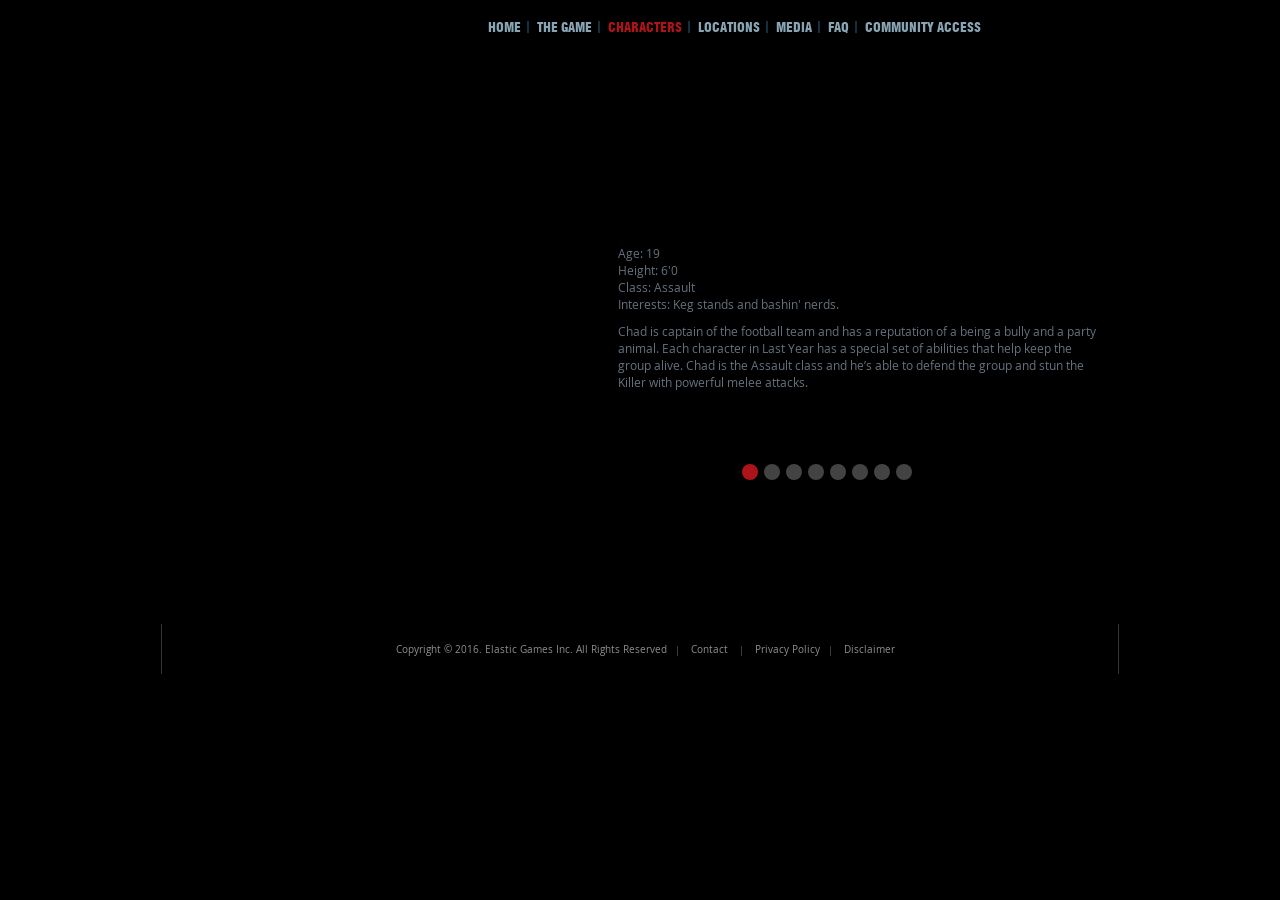
==== pages/characters.html @ bd624cb2 "Add files via upload" ====
<!DOCTYPE html>
<html lang="en-US">

<head>

    <meta charset="UTF-8" />
    <title>Characters | Last Year</title>
    <link rel="profile" href="http://gmpg.org/xfn/11" />
    <link rel="stylesheet" type="text/css" media="all"
        href="../css/style.css" />
    <link rel="pingback" href="http://www.lastyearthegame.com/xmlrpc.php" />

    <link rel="alternate" type="application/rss+xml" title="Last Year » Feed"
        href="https://web.archive.org/web/20170204171443/http://www.lastyearthegame.com/feed/" />
    <link rel="alternate" type="application/rss+xml" title="Last Year » Comments Feed"
        href="https://web.archive.org/web/20170204171443/http://www.lastyearthegame.com/comments/feed/" />
    <script type="text/javascript">
        window._wpemojiSettings = { "baseUrl": "https:\/\/web.archive.org\/web\/20170204171443\/http:\/\/s.w.org\/images\/core\/emoji\/72x72\/", "ext": ".png", "source": { "concatemoji": "https:\/\/web.archive.org\/web\/20170204171443\/http:\/\/www.lastyearthegame.com\/wp-includes\/js\/wp-emoji-release.min.js?ver=4.3.8" } };
        !function (a, b, c) { function d(a) { var c = b.createElement("canvas"), d = c.getContext && c.getContext("2d"); return d && d.fillText ? (d.textBaseline = "top", d.font = "600 32px Arial", "flag" === a ? (d.fillText(String.fromCharCode(55356, 56812, 55356, 56807), 0, 0), c.toDataURL().length > 3e3) : (d.fillText(String.fromCharCode(55357, 56835), 0, 0), 0 !== d.getImageData(16, 16, 1, 1).data[0])) : !1 } function e(a) { var c = b.createElement("script"); c.src = a, c.type = "text/javascript", b.getElementsByTagName("head")[0].appendChild(c) } var f, g; c.supports = { simple: d("simple"), flag: d("flag") }, c.DOMReady = !1, c.readyCallback = function () { c.DOMReady = !0 }, c.supports.simple && c.supports.flag || (g = function () { c.readyCallback() }, b.addEventListener ? (b.addEventListener("DOMContentLoaded", g, !1), a.addEventListener("load", g, !1)) : (a.attachEvent("onload", g), b.attachEvent("onreadystatechange", function () { "complete" === b.readyState && c.readyCallback() })), f = c.source || {}, f.concatemoji ? e(f.concatemoji) : f.wpemoji && f.twemoji && (e(f.twemoji), e(f.wpemoji))) }(window, document, window._wpemojiSettings);
    </script>
    <style type="text/css">
        img.wp-smiley,
        img.emoji {
            display: inline !important;
            border: none !important;
            box-shadow: none !important;
            height: 1em !important;
            width: 1em !important;
            margin: 0 .07em !important;
            vertical-align: -0.1em !important;
            background: none !important;
            padding: 0 !important;
        }
    </style>
    <script type="text/javascript"
        src="../js/jquery.js"></script>
    <script type="text/javascript"
        src="../js/jquery-migrate.min.js"></script>
    <script type="text/javascript"
        src="../js/custom.js"></script>
    <link rel="EditURI" type="application/rsd+xml" title="RSD" href="http://www.lastyearthegame.com/xmlrpc.php?rsd" />
    <link rel="wlwmanifest" type="application/wlwmanifest+xml"
        href="http://www.lastyearthegame.com/wp-includes/wlwmanifest.xml" />
    <meta name="generator" content="WordPress 4.3.8" />
    <link rel="canonical"
        href="https://web.archive.org/web/20170204171443/http://www.lastyearthegame.com/characters/" />
    <link rel="shortlink" href="https://web.archive.org/web/20170204171443/http://www.lastyearthegame.com/?p=10" />
</head>

<body class="page page-id-10 page-template page-template-page-characters page-template-page-characters-php">

    <div class="wrapper">

        <header>

            <div class="header-top">

                <h1>
                    <a href="https://web.archive.org/web/20170204171443/http://www.lastyearthegame.com/"
                        title="Last Year" rel="home"><span>Last Year</span></a>
                </h1>

                <div class="main-menu " role="navigation">
                    <div class="menu-header">
                        <ul id="menu-main-menu" class="menu">
                            <li id="menu-item-17"
                                class="menu-item menu-item-type-post_type menu-item-object-page menu-item-17"><a
                                    href="../index.html">HOME</a>
                            </li>
                            <li id="menu-item-18"
                                class="menu-item menu-item-type-post_type menu-item-object-page menu-item-18"><a
                                    href="/pages/the-game.html">The
                                    Game</a></li>
                            <li id="menu-item-19"
                                class="menu-item menu-item-type-post_type menu-item-object-page current-menu-item page_item page-item-10 current_page_item menu-item-19">
                                <a
                                    href="/pages/characters.html">Characters</a>
                            </li>
                            <li id="menu-item-20"
                                class="menu-item menu-item-type-post_type menu-item-object-page menu-item-20"><a
                                    href="/pages/locations.html">Locations</a>
                            </li>
                            <li id="menu-item-483"
                                class="menu-item menu-item-type-post_type menu-item-object-page menu-item-483"><a
                                    href="/pages/media.html">Media</a>
                            </li>
                            <li id="menu-item-21"
                                class="menu-item menu-item-type-post_type menu-item-object-page menu-item-21"><a
                                    href="/pages/faq.html">FAQ</a>
                            </li>
                            <li id="menu-item-149"
                                class="menu-item menu-item-type-post menu-item-object-latest menu-item-149"><a
                                    href="/pages/secures.html">Community
                                    Access</a></li>
                            <li id="menu-item-152"
                                class="menu-item menu-item-type-custom menu-item-object-custom menu-item-152"><a
                                    href="/web/20170204171443/http://www.lastyearthegame.com/wp-admin">Community
                                    Access</a></li>
                        </ul>
                    </div>


                </div><!-- #access -->

            </div>


        </header>

        <div class="content">

            <div class="page-content cf">

                <div class="characters">
                    <div class="character-block cf"
                        style="background-image:url('../images/character_chad.png')"
                        id="character-1">
                        <h3 class="character-type-survivor"></h3>
                        <h2 class="title"><span>Chad</span></h2>
                        <div class="character-age">Age: 19</div>
                        <div class="character-age">Height: 6&#039;0</div>
                        <div class="character-age">Class: Assault</div>
                        <div class="character-age">Interests: Keg stands and bashin&#039; nerds.</div>
                        <p class="character-description">Chad is captain of the football team and has a reputation of a
                            being a bully and a party animal. Each character in Last Year has a special set of abilities
                            that help keep the group alive. Chad is the Assault class and he’s able to defend the group
                            and stun the Killer with powerful melee attacks. </p>
                    </div>
                    <div class="character-block cf"
                        style="background-image:url('../images/character_troy.png')"
                        id="character-2">
                        <h3 class="character-type-survivor"></h3>
                        <h2 class="title"><span>Troy</span></h2>
                        <div class="character-age">Age: 18</div>
                        <div class="character-age">Height: 5&#039;5</div>
                        <div class="character-age">Class: Support</div>
                        <div class="character-age">Interests: Keg stands and nerd bashin&#039;</div>
                        <p class="character-description">Troy is the Support Class and he’s best friends and fellow
                            teammates with Chad. He provides additional attacking and combat protection for the team and
                            also has a secondary ability to lay traps for The Killer. </p>
                    </div>
                    <div class="character-block cf"
                        style="background-image:url('../images/character-amber.png')"
                        id="character-3">
                        <h3 class="character-type-survivor"></h3>
                        <h2 class="title"><span>Amber</span></h2>
                        <div class="character-age">Age: 17</div>
                        <div class="character-age">Height: 5&#039;10</div>
                        <div class="character-age">Class: Scout</div>
                        <div class="character-age">Interests: Shopping, makeup.</div>
                        <p class="character-description">Amber is Chad’s girlfriend and the most popular girl in school.
                            As the Scout she doesn’t have lot of strength or attacking abilities but she is extremely
                            fast and able to spot traps and obstacles for other players. </p>
                    </div>
                    <div class="character-block cf"
                        style="background-image:url('../images/character-nick.png')"
                        id="character-4">
                        <h3 class="character-type-survivor"></h3>
                        <h2 class="title"><span>Nick</span></h2>
                        <div class="character-age">Age: 15</div>
                        <div class="character-age">Height: 5&#039;5</div>
                        <div class="character-age">Class: Technician</div>
                        <div class="character-age">Interests: Computer hacking and lock picking.</div>
                        <p class="character-description">Nick is a computer and electronics wizard and he’s the
                            president of the Chess Club. As the Technician class he’s able to pick locks, repair phone
                            lines, and hack the school’s computers to help the group stay alive and escape. </p>
                    </div>
                    <div class="character-block cf"
                        style="background-image:url('../images/character-samantha.png')"
                        id="character-5">
                        <h3 class="character-type-survivor"></h3>
                        <h2 class="title"><span>Samantha</span></h2>
                        <div class="character-age">Age: 16</div>
                        <div class="character-age">Height: 5&#039;8</div>
                        <div class="character-age">Class: Medic</div>
                        <div class="character-age">Interests: Her pet animals.</div>
                        <p class="character-description">Samantha is the most unpopular girl at East Side. She’s
                            secretly in love with Chad but he doesn’t even know she exists. She keeps a picture of him
                            in her locker and dreams of the day when he’ll finally ask her to the prom. She spends her
                            summers at Camp where she learned first aid skills that make her the team’s Medic class.
                        </p>
                    </div>
                    <div class="character-block cf"
                        style="background-image:url('../images/character-slasher.png')"
                        id="character-6">
                        <h3 class="character-type-killer"></h3>
                        <h2 class="title"><span>The Slasher</span></h2>
                        <div class="character-age">Age: 52</div>
                        <div class="character-age">Height: 6&#039;5</div>
                        <div class="character-age">Class: Assault</div>
                        <div class="character-age">Interests: Cuttin&#039; stuff.</div>
                        <p class="character-description">There are three Killers to choose from and each Killer has
                            different abilities that help you hunt down your victims. The Slasher is the crazed janitor
                            from East Side High. His preferred weapons include machetes, axes, and even chainsaws. He’s
                            the strongest and fastest of the Killers and is able to eliminate his victims with melee
                            attacks and laying deadly traps. </p>
                    </div>
                    <div class="character-block cf"
                        style="background-image:url('../images/character-hitter1.png')"
                        id="character-7">
                        <h3 class="character-type-killer"></h3>
                        <h2 class="title"><span>The Giant</span></h2>
                        <div class="character-age">Age: Unknown</div>
                        <div class="character-age">Height: 6&#039;9</div>
                        <div class="character-age">Class: Heavy</div>
                        <div class="character-age">Interests: Bashin&#039; stuff.</div>
                        <p class="character-description">The Giant is an escaped convict with a thirst for teenage
                            blood. His abilities include grabbing players and throwing them across the level or against
                            a wall. . He’s strong and able to take a lot of damage, but he’s slower and less agile than
                            the Strangler and Slasher. </p>
                    </div>
                    <div class="character-block cf"
                        style="background-image:url('../images/character-strangler.png')"
                        id="character-8">
                        <h3 class="character-type-killer"></h3>
                        <h2 class="title"><span>The Strangler</span></h2>
                        <div class="character-age">Age: Unknown</div>
                        <div class="character-age">Height: 5&#039;8</div>
                        <div class="character-age">Class: Scout</div>
                        <div class="character-age">Interests: Stranglin&#039; stuff</div>
                        <p class="character-description">The Strangler is a deranged hobo that likes to strangle his
                            victims with his bare hands. As the Strangler you’re able to dash and grab a victim. Once
                            grabbed, you can kidnap the player and drag them away to another location, forcing the
                            others to decide whether to come to the rescue or save themselves. </p>
                    </div>
                    <ul class="character-selectors">
                        <li><a href="#" data-uri="character-1"></a></li>
                        <li><a href="#" data-uri="character-2"></a></li>
                        <li><a href="#" data-uri="character-3"></a></li>
                        <li><a href="#" data-uri="character-4"></a></li>
                        <li><a href="#" data-uri="character-5"></a></li>
                        <li><a href="#" data-uri="character-6"></a></li>
                        <li><a href="#" data-uri="character-7"></a></li>
                        <li><a href="#" data-uri="character-8"></a></li>
                    </ul>
                </div>
            </div>


        </div>

        <footer>



            <ul class="xoxo">
                <li id="text-3" class="widget-container widget_text">
                    <h3 class="widget-title">Signup info</h3>
                    <div class="textwidget">
                        <p>Last Year is a game currently in development and funded by a community of Kickstarter
                            backers. The community access section is a private area where backers can get a behind the
                            scenes look at game’s creation process. For their early support backers recieve exlusive
                            art, news, developer interviews, assets, game footage and all the work-in-progress aspects
                            that go into making a game.</p>
                        <p>Want to be a part of creating an awesome new survival horror game franchise? If you missed
                            the opportunity to back the Kickstarter you can sign up with your email address and you’ll
                            notified when access becomes available in the future.</p>
                        <p><a href="/web/20170204171443/http://www.lastyearthegame.com/">Go to our site</a> to subscribe
                            now and you'll receive an email update when access is available.</p>
                    </div>
                </li>
                <li id="text-2" class="widget-container widget_text">
                    <h3 class="widget-title">Footer icons and links</h3>
                    <div class="textwidget">
                        <div class="icons">
                            <div class="unreal"></div>
                            <div class="elastic"></div>
                            <div class="steam"></div>
                        </div>

                        <ul class="links">
                            <li>Copyright © 2016. Elastic Games Inc. All Rights Reserved</li>
                            <li><a
                                    href="https://web.archive.org/web/20170204171443/mailto:contact@elastic-games.com">Contact</a>
                            </li>
                            <li><a href="/pages/privacy-policy/">Privacy
                                    Policy</a></li>
                            <li><a href="/pages/disclaimer/">Disclaimer</a>
                            </li>
                        </ul>
                    </div>
                </li>
            </ul>




        </footer>

    </div>



    <!-- Start of StatCounter Code for Default Guide -->
    <script type="text/javascript">
        var sc_project = 10643114;
        var sc_invisible = 1;
        var sc_security = "83cd6a39";
        var scJsHost = (("https:" == document.location.protocol) ?
            "https://web.archive.org/web/20170204171443/https://secure." : "https://web.archive.org/web/20170204171443/http://www.");
        document.write("<sc" + "ript type='text/javascript' src='" +
            scJsHost +
            "statcounter.com/counter/counter.js'></" + "script>");
    </script>

    <noscript>
        <div class="statcounter"><a title="shopify visitor statistics"
                href="https://web.archive.org/web/20170204171443/http://statcounter.com/shopify/" target="_blank"><img
                    class="statcounter"
                    src="https://web.archive.org/web/20170204171443im_/http://c.statcounter.com/10643114/0/83cd6a39/1/"
                    alt="shopify visitor statistics"></a></div>
    </noscript>

</body>

</html>
---- css/style.css ----
/*
Theme Name: Last Year
Theme URI: http://www.lastyear.com
Description: Last Year 2015 (Based on Starkers 3.0)
Version: 1.0
Author: Mark Senff
Author URI: http://www.senff.com
Tags: starkers, naked, clean, basic
*/

@import "/css/styles.css";
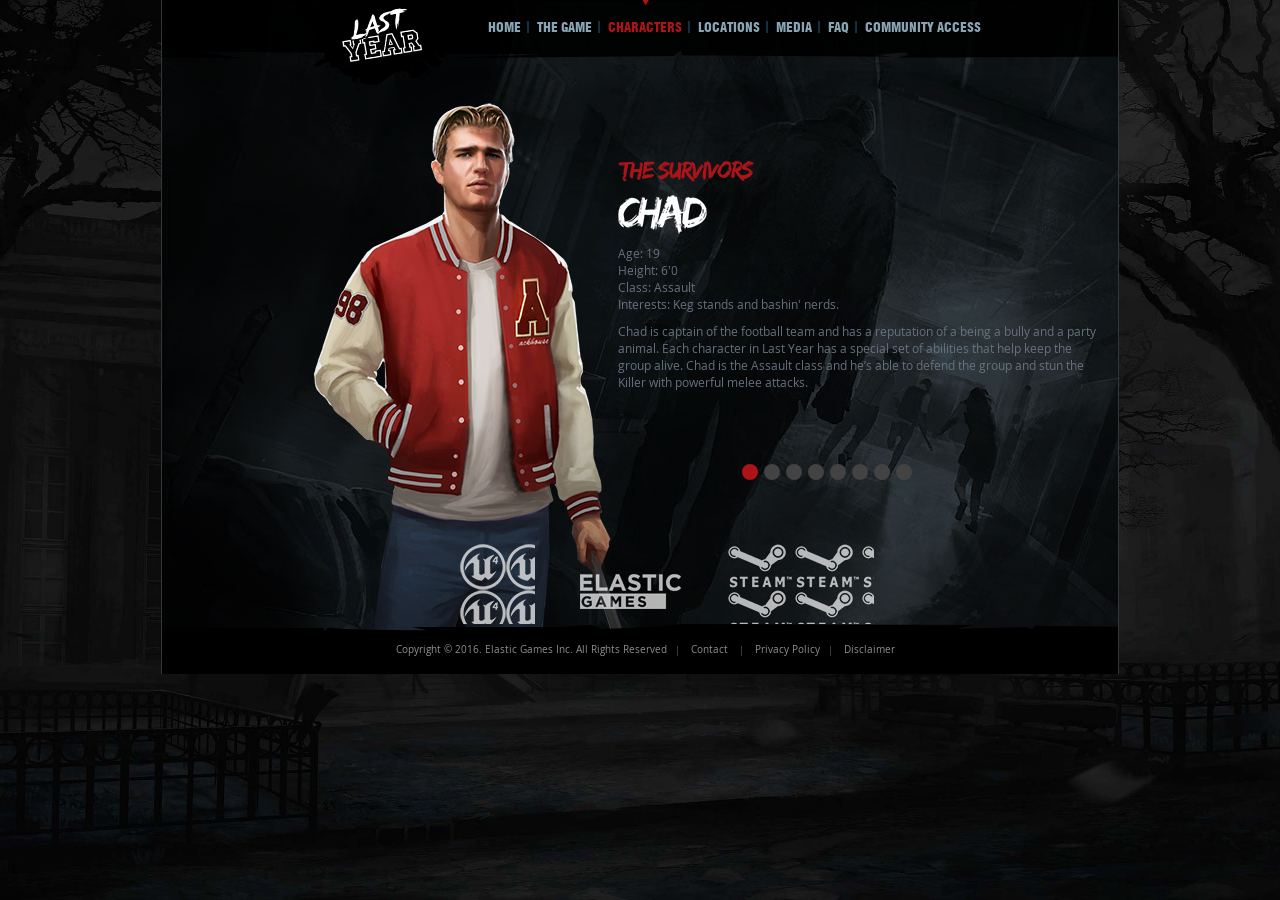
==== commit e5f4af52: "Add files via upload" ====
--- a/pages/characters.html
+++ b/pages/characters.html
@@ -69,28 +69,27 @@
                             </li>
                             <li id="menu-item-18"
                                 class="menu-item menu-item-type-post_type menu-item-object-page menu-item-18"><a
-                                    href="/pages/the-game.html">The
-                                    Game</a></li>
+                                    href="the-game.html">The Game</a></li>
                             <li id="menu-item-19"
                                 class="menu-item menu-item-type-post_type menu-item-object-page current-menu-item page_item page-item-10 current_page_item menu-item-19">
                                 <a
-                                    href="/pages/characters.html">Characters</a>
+                                    href="characters.html">Characters</a>
                             </li>
                             <li id="menu-item-20"
                                 class="menu-item menu-item-type-post_type menu-item-object-page menu-item-20"><a
-                                    href="/pages/locations.html">Locations</a>
+                                    href="locations.html">Locations</a>
                             </li>
                             <li id="menu-item-483"
                                 class="menu-item menu-item-type-post_type menu-item-object-page menu-item-483"><a
-                                    href="/pages/media.html">Media</a>
+                                    href="media.html">Media</a>
                             </li>
                             <li id="menu-item-21"
                                 class="menu-item menu-item-type-post_type menu-item-object-page menu-item-21"><a
-                                    href="/pages/faq.html">FAQ</a>
+                                    href="faq.html">FAQ</a>
                             </li>
                             <li id="menu-item-149"
                                 class="menu-item menu-item-type-post menu-item-object-latest menu-item-149"><a
-                                    href="/pages/secures.html">Community
+                                    href="secures.html">Community
                                     Access</a></li>
                             <li id="menu-item-152"
                                 class="menu-item menu-item-type-custom menu-item-object-custom menu-item-152"><a
@@ -273,9 +272,9 @@
                             <li><a
                                     href="https://web.archive.org/web/20170204171443/mailto:contact@elastic-games.com">Contact</a>
                             </li>
-                            <li><a href="/pages/privacy-policy/">Privacy
+                            <li><a href="privacy-policy/">Privacy
                                     Policy</a></li>
-                            <li><a href="/pages/disclaimer/">Disclaimer</a>
+                            <li><a href="disclaimer/">Disclaimer</a>
                             </li>
                         </ul>
                     </div>
--- a/css/style.css
+++ b/css/style.css
@@ -8,4 +8,4 @@
 Tags: starkers, naked, clean, basic
 */
 
-@import "/css/styles.css";+@import "../css/styles.css";
